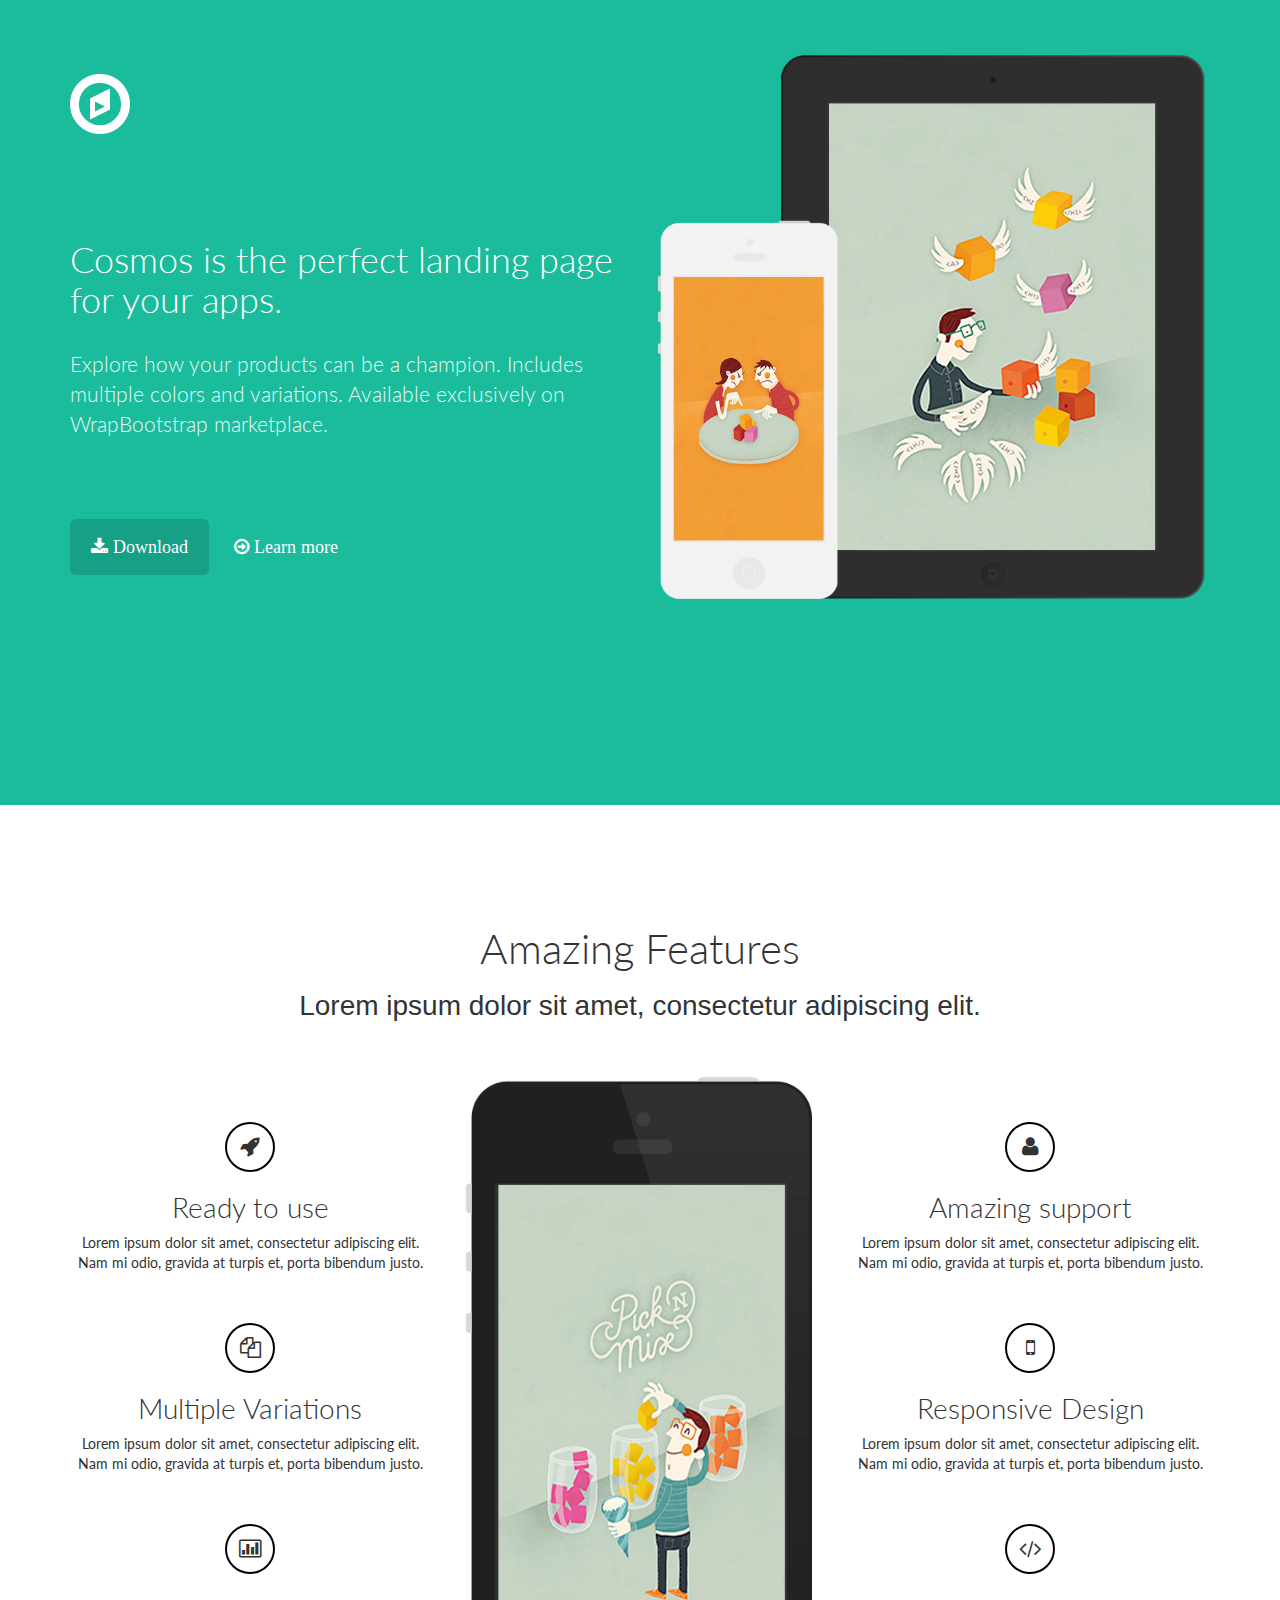
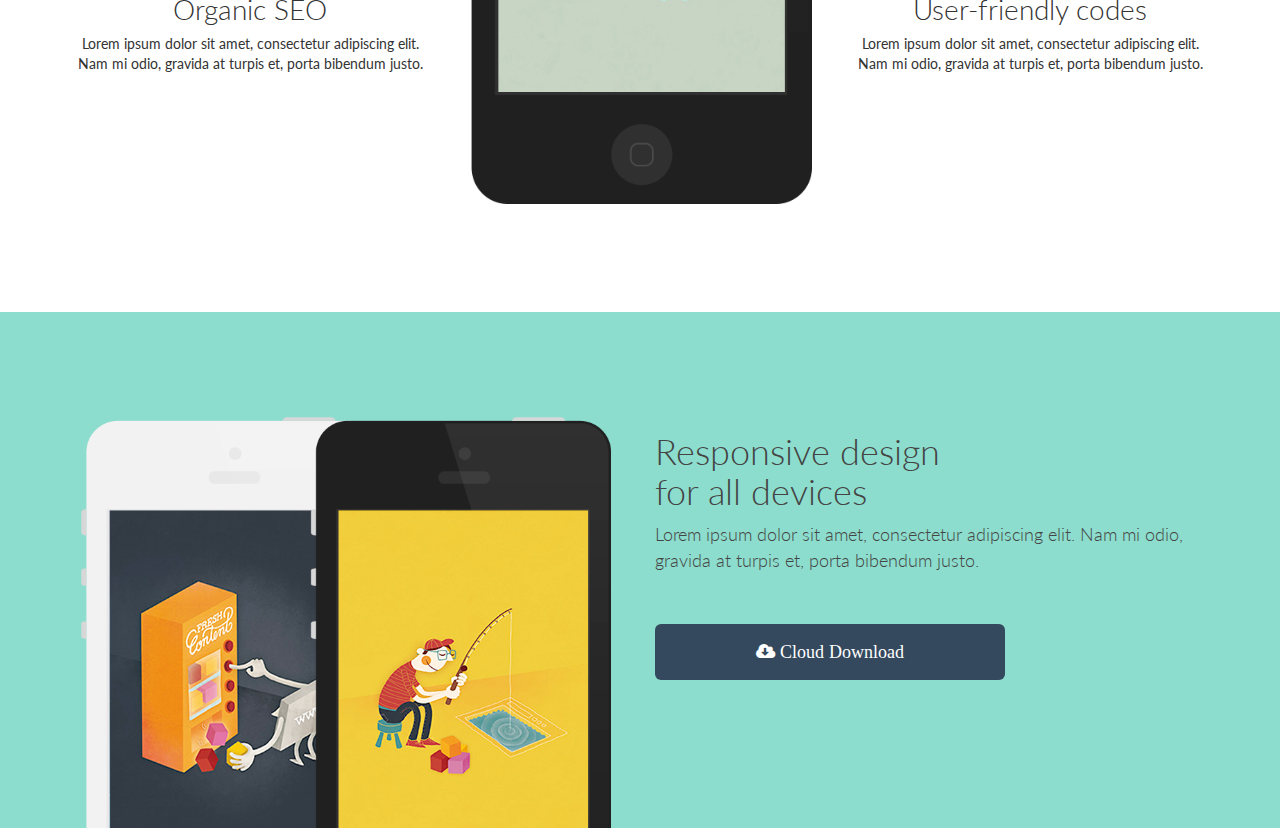
==== demo/dos/index.html @ ce0c06c3 "added project dos" ====
<!DOCTYPE html>
<html>
<head>
<meta charset="UTF-8">
<title>cosmosrip</title>
<link rel="stylesheet" type="text/css" href="css/bootstrap.css">
<link rel="stylesheet" type="text/css" href="css/style.css">
<link rel="stylesheet" type="text/css" href="css/font-awesome.css">

</head>
<body>

    <!--HERO_SECTION-->

	<section id="hero">
		<div class="container">
			<div class="row">
				<div class="col-md-6 col-sm-6">
					<div class="logo">
						<i class="fa fa-compass fa-5x"></i>
					</div>
					<h1>Cosmos is the perfect landing page for your apps.</h1>
					<p>Explore how your products can be a champion. Includes multiple colors and variations. Available exclusively on WrapBootstrap marketplace.</p>
				    <div class="buttons">
                        <button class="btn btn-1 btn-lg">
                            <i class="fa fa-download icon"> Download</i>
                        </button>
                        <button class="btn btn-link btn-lg">
                            <i class="fa fa-arrow-circle-o-right"> Learn more</i>
                        </button>
				    </div>
                </div>
				<div class="col-md-6 col-sm-6">
					<div class="slide">
						<img class="img-responsive" src="img/slides/1.png">
					</div>
				</div>
			</div>
		</div>
	</section>

    <!--FEATURES_SECTION-->

	<section id="features">
		<div class="container">
			<div class="features-header">
				<h1>Amazing Features</h1>
				<h2>Lorem ipsum dolor sit amet, consectetur adipiscing elit.</h2>
			</div>

            <div class="row">

                <div class="col-md-4">
                    <div class="features-item">
                        <div class="icon-container"><i class="fa fa-rocket"></i></div>
                        <h1>Ready to use</h1>
						<p>Lorem ipsum dolor sit amet, consectetur adipiscing elit. Nam mi odio, gravida at turpis et, porta bibendum justo.</p>
					</div>
					<div class="features-item">
                        <div class="icon-container"><i class="fa fa-files-o"></i></div>
						<h1>Multiple Variations</h1>
						<p>Lorem ipsum dolor sit amet, consectetur adipiscing elit. Nam mi odio, gravida at turpis et, porta bibendum justo.</p>
					</div>
					<div class="features-item">
                        <div class="icon-container"><i class="fa fa-bar-chart-o"></i></div>
						<h1>Organic SEO</h1>
						<p>Lorem ipsum dolor sit amet, consectetur adipiscing elit. Nam mi odio, gravida at turpis et, porta bibendum justo.</p>
					</div>
				</div>

				<div class="col-md-4">
					<img class="img-responsive" src="img/iphone-1.png">
				</div>
				
				<div class="col-md-4">
					<div class="features-item">
                        <div class="icon-container"><i class="fa fa-user"></i></div>
						<h1>Amazing support</h1>
						<p>Lorem ipsum dolor sit amet, consectetur adipiscing elit. Nam mi odio, gravida at turpis et, porta bibendum justo.</p>
					</div>
					<div class="features-item">
                        <div class="icon-container"><i class="fa fa-mobile"></i></div>
						<h1>Responsive Design</h1>
						<p>Lorem ipsum dolor sit amet, consectetur adipiscing elit. Nam mi odio, gravida at turpis et, porta bibendum justo.</p>
					</div>
					<div class="features-item">
                        <div class="icon-container"><i class="fa fa-code"></i></div>
						<h1>User-friendly codes</h1>
						<p>Lorem ipsum dolor sit amet, consectetur adipiscing elit. Nam mi odio, gravida at turpis et, porta bibendum justo.</p>
					</div>
				</div>
			</div>
		</div>
	</section>

    <!--RESPOSIVE_SECTION-->

    <section id="responsive">
        <div class="container">
            <div class="row">
                <div class="col-md-6">
                    <img class="img-responsive" src="img/iphone-2.png">
                </div>
                <div class="col-md-6">
                    <div class="text">
                        <h1>Responsive design <br>for all devices</h1>
                        <p>Lorem ipsum dolor sit amet, consectetur adipiscing elit. Nam mi odio, gravida at turpis et, porta bibendum justo.</p>
                        <button class="btn btn-2 btn-lg">
                        <i class="fa fa-cloud-download icon"> Cloud Download</i>
                        </button>
                    </div>
                </div>
            </div>
        </div>
    </section>
</body>
</html>
---- demo/dos/css/style.css ----
@import url(http://fonts.googleapis.com/css?family=Lato:100,300,400,700);

body, h1 {
	font-family: "Lato", sans-serif;
	
}

#hero {
	padding: 50px 0 200px;
	background-color: #1abc9c;
	color: white;
}

.logo {
	padding-top: 20px;
	color: white;
}

#hero h1 {
	margin: 100px 0 20px;
    color: white;
    font-weight: 300;
}

#features {
    padding: 100px 0;
}

.features-item h1 {
    font-size: 2em;
    font-weight: 300;
}

#hero p {
	font-size: 1.5em;
	font-weight: 300;
	margin-top: 30px;
	color: #E8F8F5;
    margin-bottom: 50px;
}

.icon-container {
    margin: 0 auto;
    height: 50px;
    width: 50px;
    border: 2px solid black;
    border-radius: 50%;
    text-align: center;
    font-size: 1.5em;
    padding-top: 7px;
}

.features-item {
    text-align: center;
    margin: 50px 0;
}

.features-header {
    text-align: center;
    margin-bottom: 50px;
}

.features-header h1 {
    font-size: 3em;
    font-weight: 300;
}

.features-header h2 {
    font-size: 2em;
    font-weight: 100;
}

.buttons {
    padding-top: 30px;
    font-weight: 300;
}

.btn {
    color: white;
    padding: 15px 20px;
}

.btn-1 {
    background-color: #16a085;
    font-weight: 700;
    transition: all 0.2s;
}

.btn-1:hover, .btn-1:focus {
    background-color: #139077;
    color: white;
}

.btn-link:hover, btn-link:focus {
    color: #555;
}

#responsive {
    background-color: #8cddcd;
    color: #444;
    padding: 100px 0 0 0;
}

.text h1 {
    font-weight: 300;
}

.text p {
    margin-bottom: 50px;
    font-weight: 300;
    font-size: 1.3125em;
}

.btn-2 {
    background-color: #34495e;
    color: #ffffff;
    padding: 15px 100px;
    font-weight: 700;
    transition: background-color 0.2s;
}

.btn-2:hover, .btn-2:focus {
    background-color: #2c3e50;
    color: #ffffff;
}
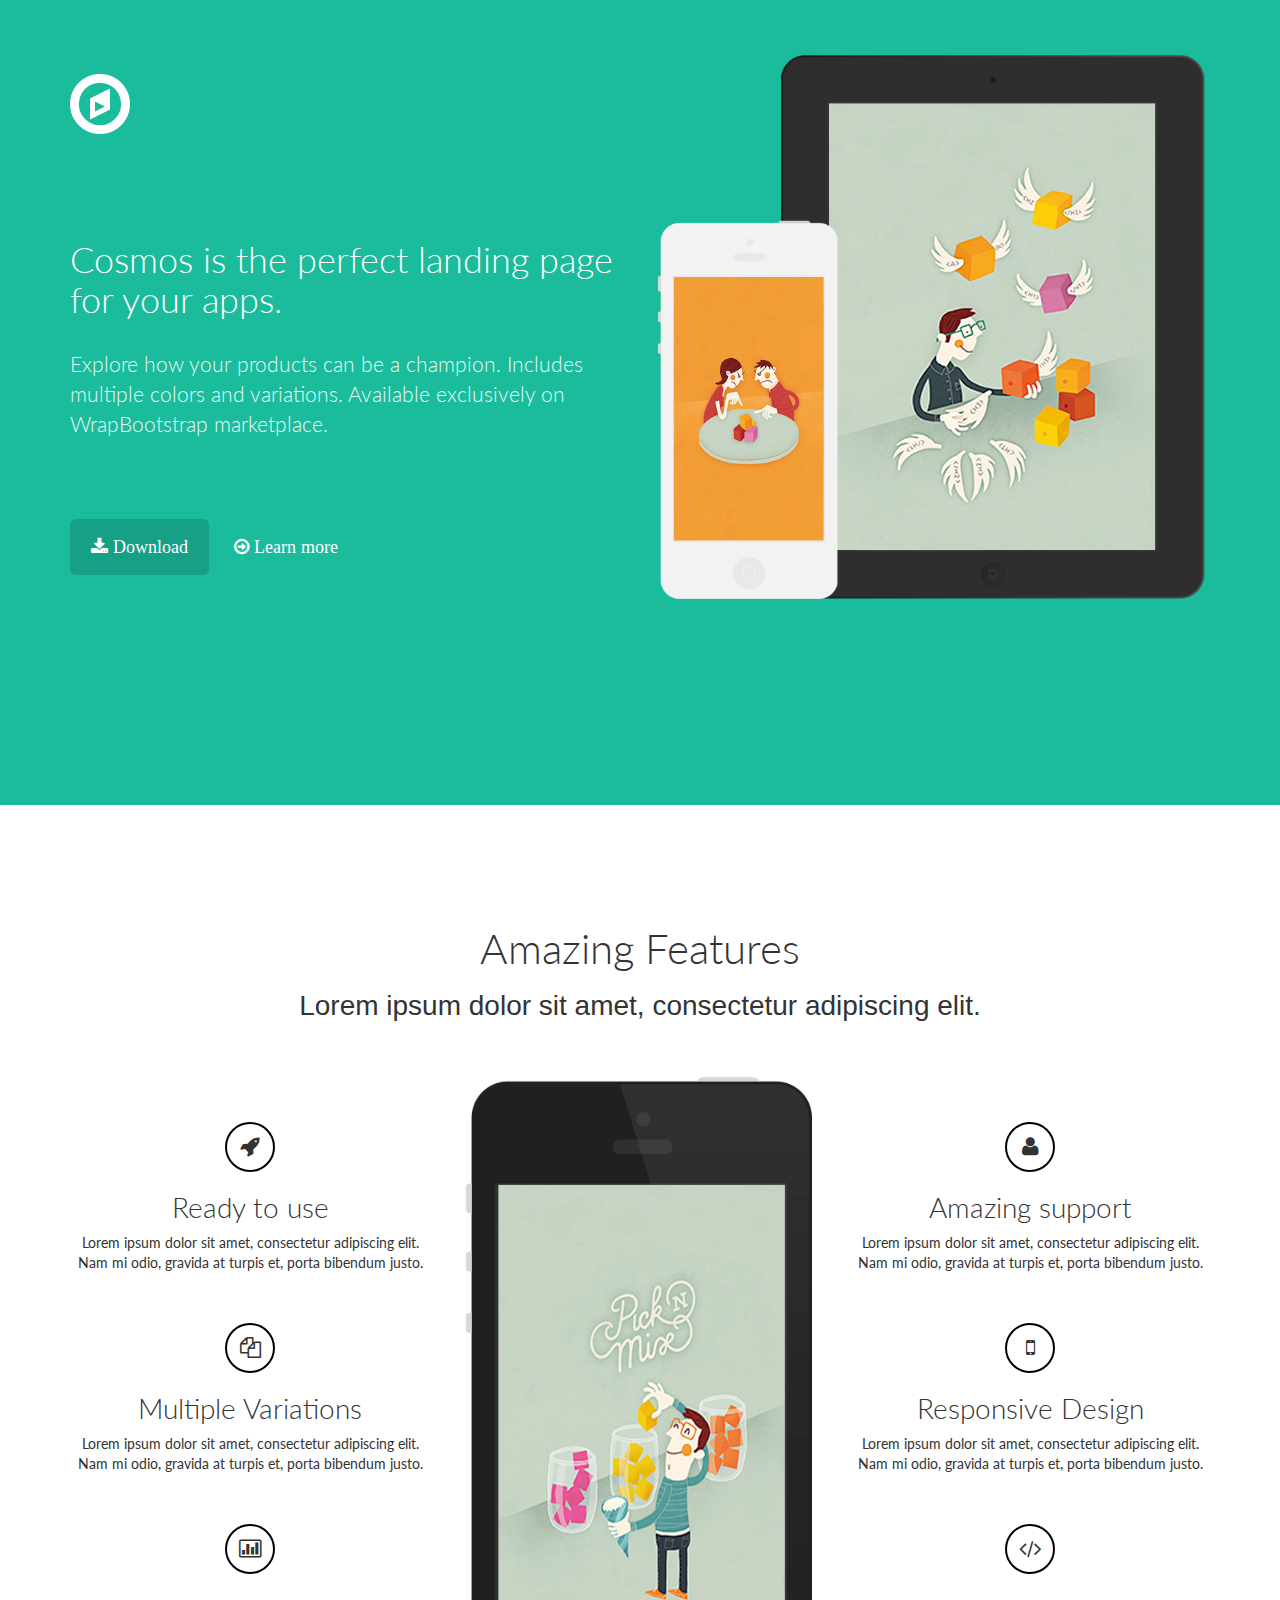
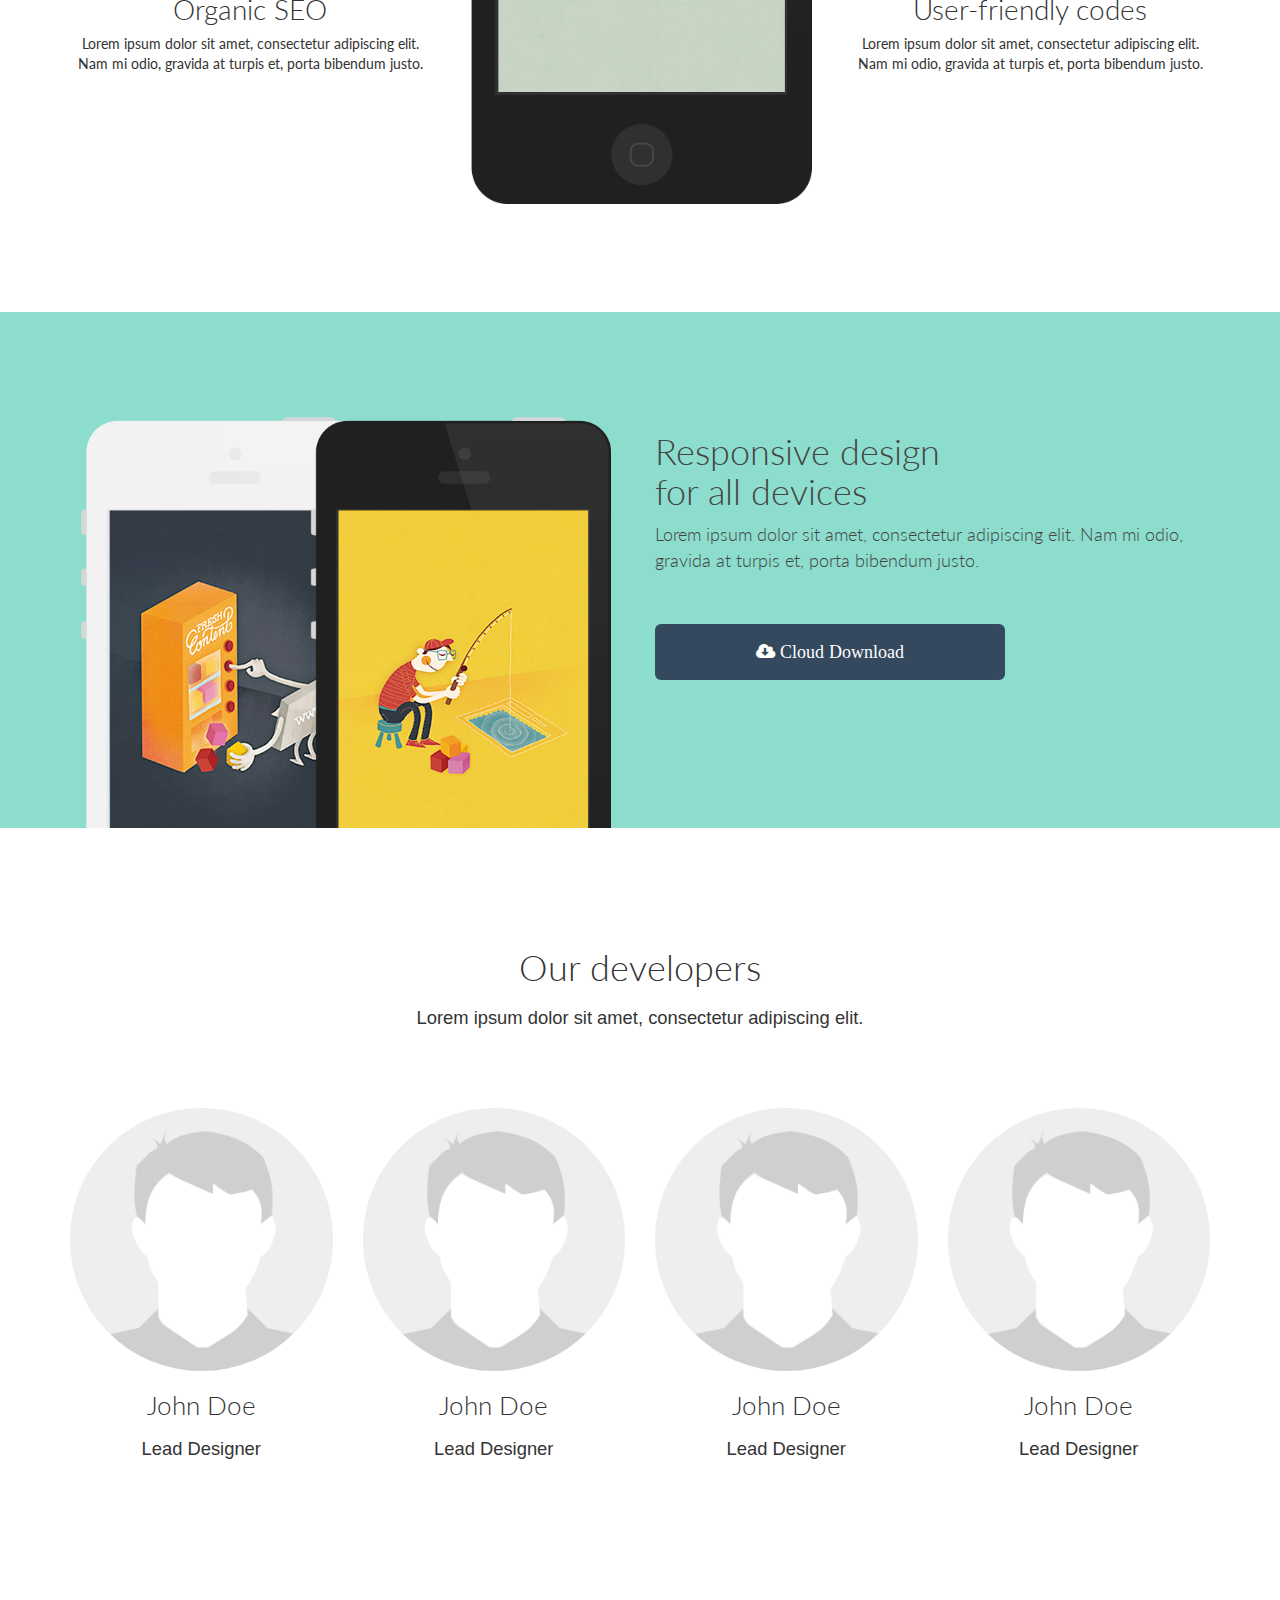
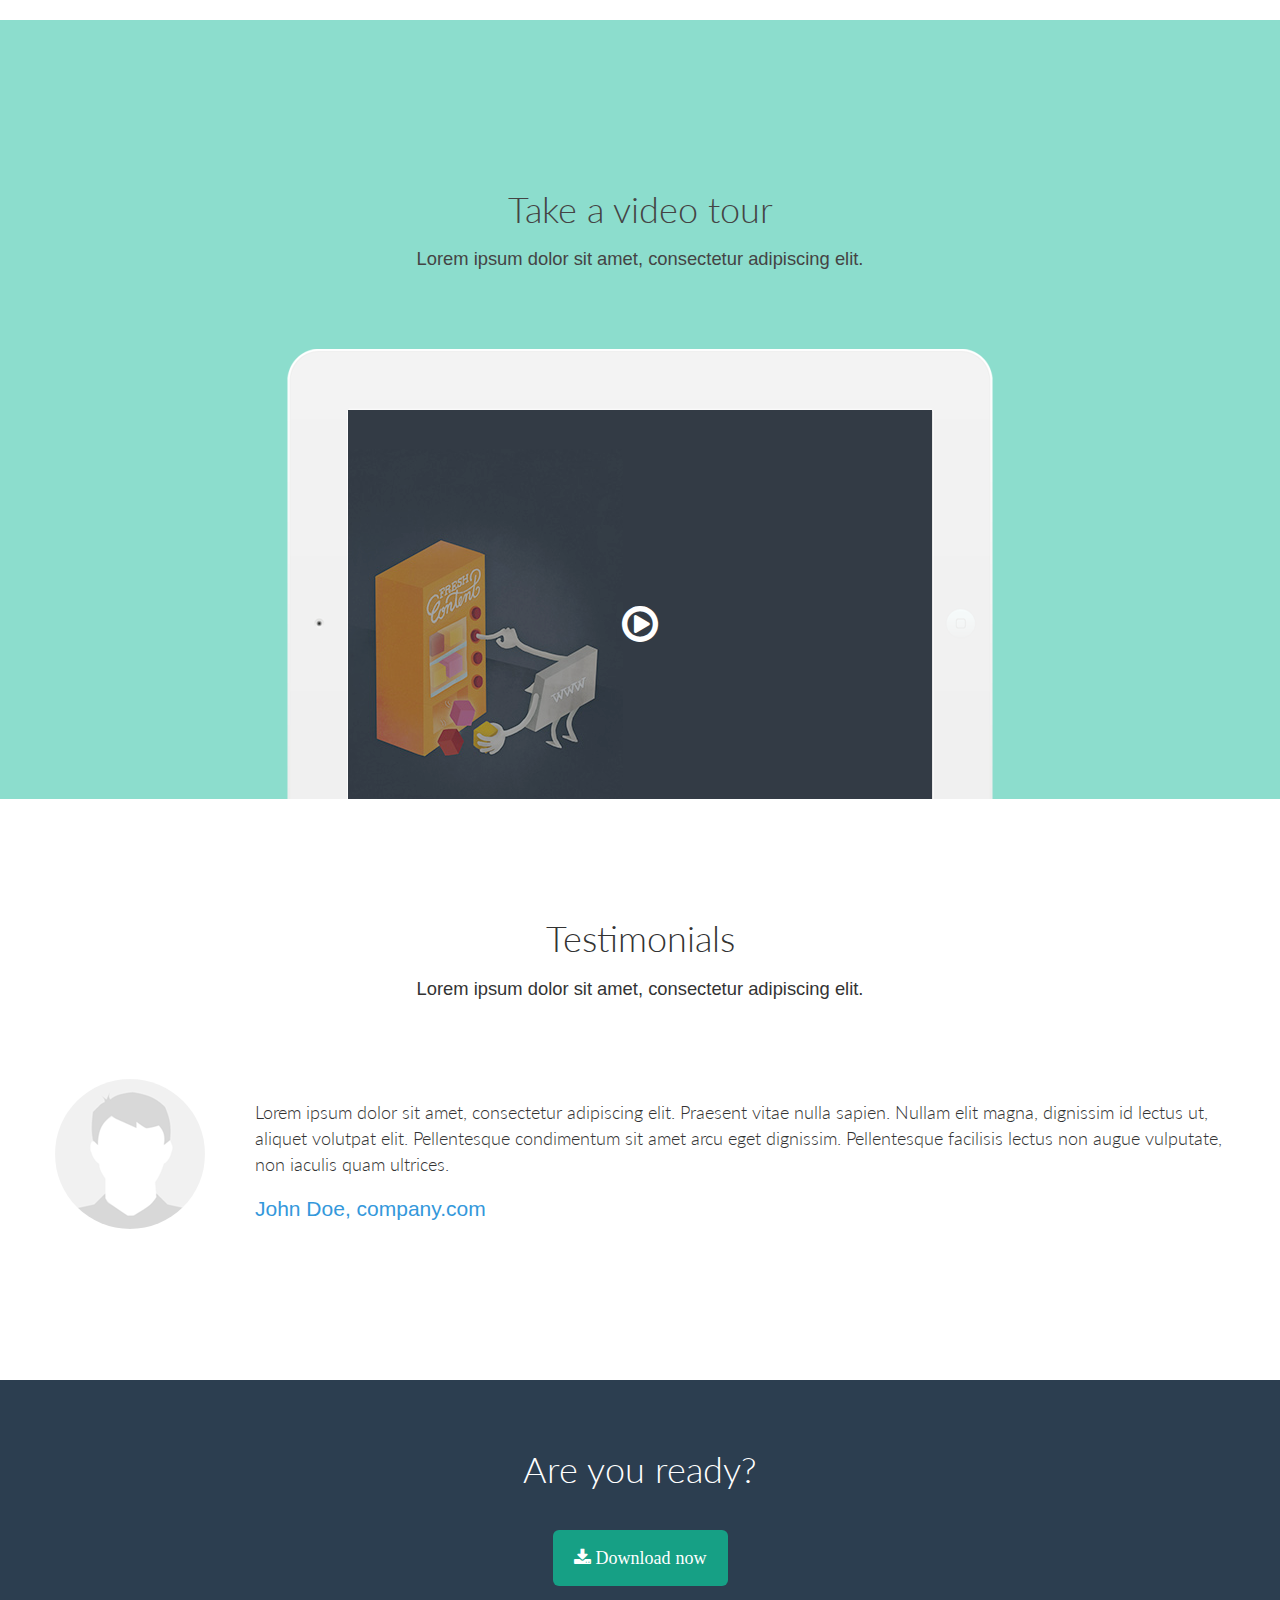
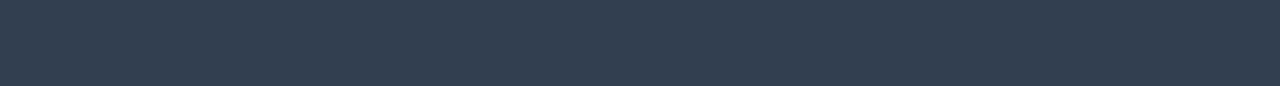
==== commit 6a746ed0: "added more sections" ====
--- a/demo/dos/index.html
+++ b/demo/dos/index.html
@@ -113,5 +113,101 @@
             </div>
         </div>
     </section>
+
+    <!--DEVELOPERS_SECTION-->
+
+    <section id="developers">
+        <div class="container">
+            <div class="row">
+                <div class="developer-head">
+                <h1>Our developers</h1>
+                <h2>Lorem ipsum dolor sit amet, consectetur adipiscing elit.</h2>
+                </div>
+                <div class="col-md-3">
+                    <div class="developer">
+                        <img class="img-responsive img-circle" src="img/user-lg.png">
+                        <h1>John Doe</h1>
+                        <h2>Lead Designer</h2>
+                    </div>
+                </div>
+                <div class="col-md-3">
+                    <div class="developer">
+                        <img class="img-responsive img-circle" src="img/user-lg.png">
+                        <h1>John Doe</h1>
+                        <h2>Lead Designer</h2>
+                    </div>
+                </div>
+                <div class="col-md-3">
+                    <div class="developer">
+                        <img class="img-responsive img-circle" src="img/user-lg.png">
+                        <h1>John Doe</h1>
+                        <h2>Lead Designer</h2>
+                    </div>
+                </div>
+                <div class="col-md-3">
+                    <div class="developer">
+                        <img class="img-responsive img-circle" src="img/user-lg.png">
+                        <h1>John Doe</h1>
+                        <h2>Lead Designer</h2>
+                    </div>
+                </div>
+            </div>
+        </div>
+    </section>
+
+    <!--VIDEO_SECTION-->
+
+    <section id="video">
+        <div class="container">
+            <div class="row">
+                <div class="video-head">
+                    <h1>Take a video tour</h1>
+                    <h2>Lorem ipsum dolor sit amet, consectetur adipiscing elit.</h2>
+                </div>
+                <div class="ipad-1">
+                    <a class="popup-vimeo" href="http://player.vimeo.com/video/78554894?title=0&amp;byline=0&amp;portrait=0&amp;color=ffffff" width="500" height="281" frameborder="0" webkitallowfullscreen="" mozallowfullscreen="" allowfullscreen"=""><i class="fa fa-play-circle-o fa-3x"></i></a>
+                </div>
+            </div>
+        </div>
+    </section>
+
+    <!--TESTIMONIALS_SECTION-->
+
+    <section id="testimonials">
+        <div class="container">
+            <div class="row">
+                <div class="testimonial-head">
+                    <h1>Testimonials</h1>
+                    <h2>Lorem ipsum dolor sit amet, consectetur adipiscing elit.</h2>
+                </div>
+                <div class="testimonial">
+                    <div class="row">
+                        <div class="col-md-2">
+                            <img class="img-responsive img-circle" src="img/user-md.png">
+                        </div>
+                        <div class="col-md-10">
+                            <p>Lorem ipsum dolor sit amet, consectetur adipiscing elit. Praesent vitae nulla sapien. Nullam elit magna, dignissim id lectus ut, aliquet volutpat elit. Pellentesque condimentum sit amet arcu eget dignissim. Pellentesque facilisis lectus non augue vulputate, non iaculis quam ultrices.</p>
+                            <h3>John Doe, company.com</h3>
+                        </div>
+                    </div>
+                </div>
+            </div>
+        </div>
+    </section>
+
+    <!--PURCHASE_SECTION-->
+
+    <section id="purchase">
+        <div class="container">
+            <div class="row">
+                <div class="purchase-head">
+                    <h1>Are you ready?</h1>
+                    <button class="btn btn-1 btn-lg">
+                        <i class="fa fa-download icon"> Download now</i>
+                    </button>
+                </div>
+            </div>
+        </div>
+    </section>
 </body>
 </html>--- a/demo/dos/css/style.css
+++ b/demo/dos/css/style.css
@@ -122,4 +122,128 @@
 .btn-2:hover, .btn-2:focus {
     background-color: #2c3e50;
     color: #ffffff;
-}+}
+
+#developers {
+    padding: 100px 0 150px 0;
+}
+
+.developer-head {
+    text-align: center;
+    margin-bottom: 80px;
+    font-weight: 300;
+}
+
+.developer-head h1 {
+    font-weight: 300;
+}
+
+.developer-head h2 {
+    font-size: 1.3125em;
+    font-weight: 300;
+}
+
+.developer {
+    text-align: center;
+}
+
+.developer h1 {
+    font-weight: 300;
+    font-size: 1.875em;
+}
+
+.developer h2 {
+    font-weight: 300;
+    font-size: 1.3125em;
+}
+
+#video {
+    background-color: #8cddcd;
+    color: #444;
+    padding: 150px 0 0 0;
+}
+
+.ipad-1 {
+    background-image: url(../img/ipad-1.png);
+    background-repeat: no-repeat;
+    background-position: top;
+    height: 450px;
+    text-align: center;
+    padding-top: 255px;
+}
+
+.ipad-1 a {
+    color: #fff;
+}
+
+.ipad-1 a:hover,ipad-1 a:focus {
+    color: #999;
+}
+
+.video-head {
+    text-align: center;
+    margin-bottom: 80px;
+    font-weight: 300;
+}
+
+.video-head h1 {
+    font-weight: 300;
+}
+
+.video-head h2 {
+    font-size: 1.3125em;
+    font-weight: 300;
+}
+
+#testimonials {
+    padding: 100px 0 150px 0;
+}
+
+.testimonial-head {
+    text-align: center;
+    margin-bottom: 80px;
+    font-weight: 300;
+}
+
+.testimonial-head h1 {
+    font-weight: 300;
+}
+
+.testimonial-head h2 {
+    font-size: 1.3125em;
+    font-weight: 300;
+}
+
+.testimonial img {
+    float: left;
+}
+
+.testimonial p {
+    padding-top: 20px;
+    font-size: 1.3em;
+    font-weight: 300;
+}
+
+.testimonial h3 {
+    font-size: 1.5em;
+    font-weight: 300;
+    color: #3498db;
+}
+
+#purchase {
+    background-color: #2c3e50;
+    color: #fff;
+    padding: 50px 0 100px 0;
+    text-align: center;
+}
+
+.purchase-head {
+    font-weight: 300;
+
+}
+
+.purchase-head h1 {
+    font-weight: 300;
+    padding-bottom: 30px;
+}
+
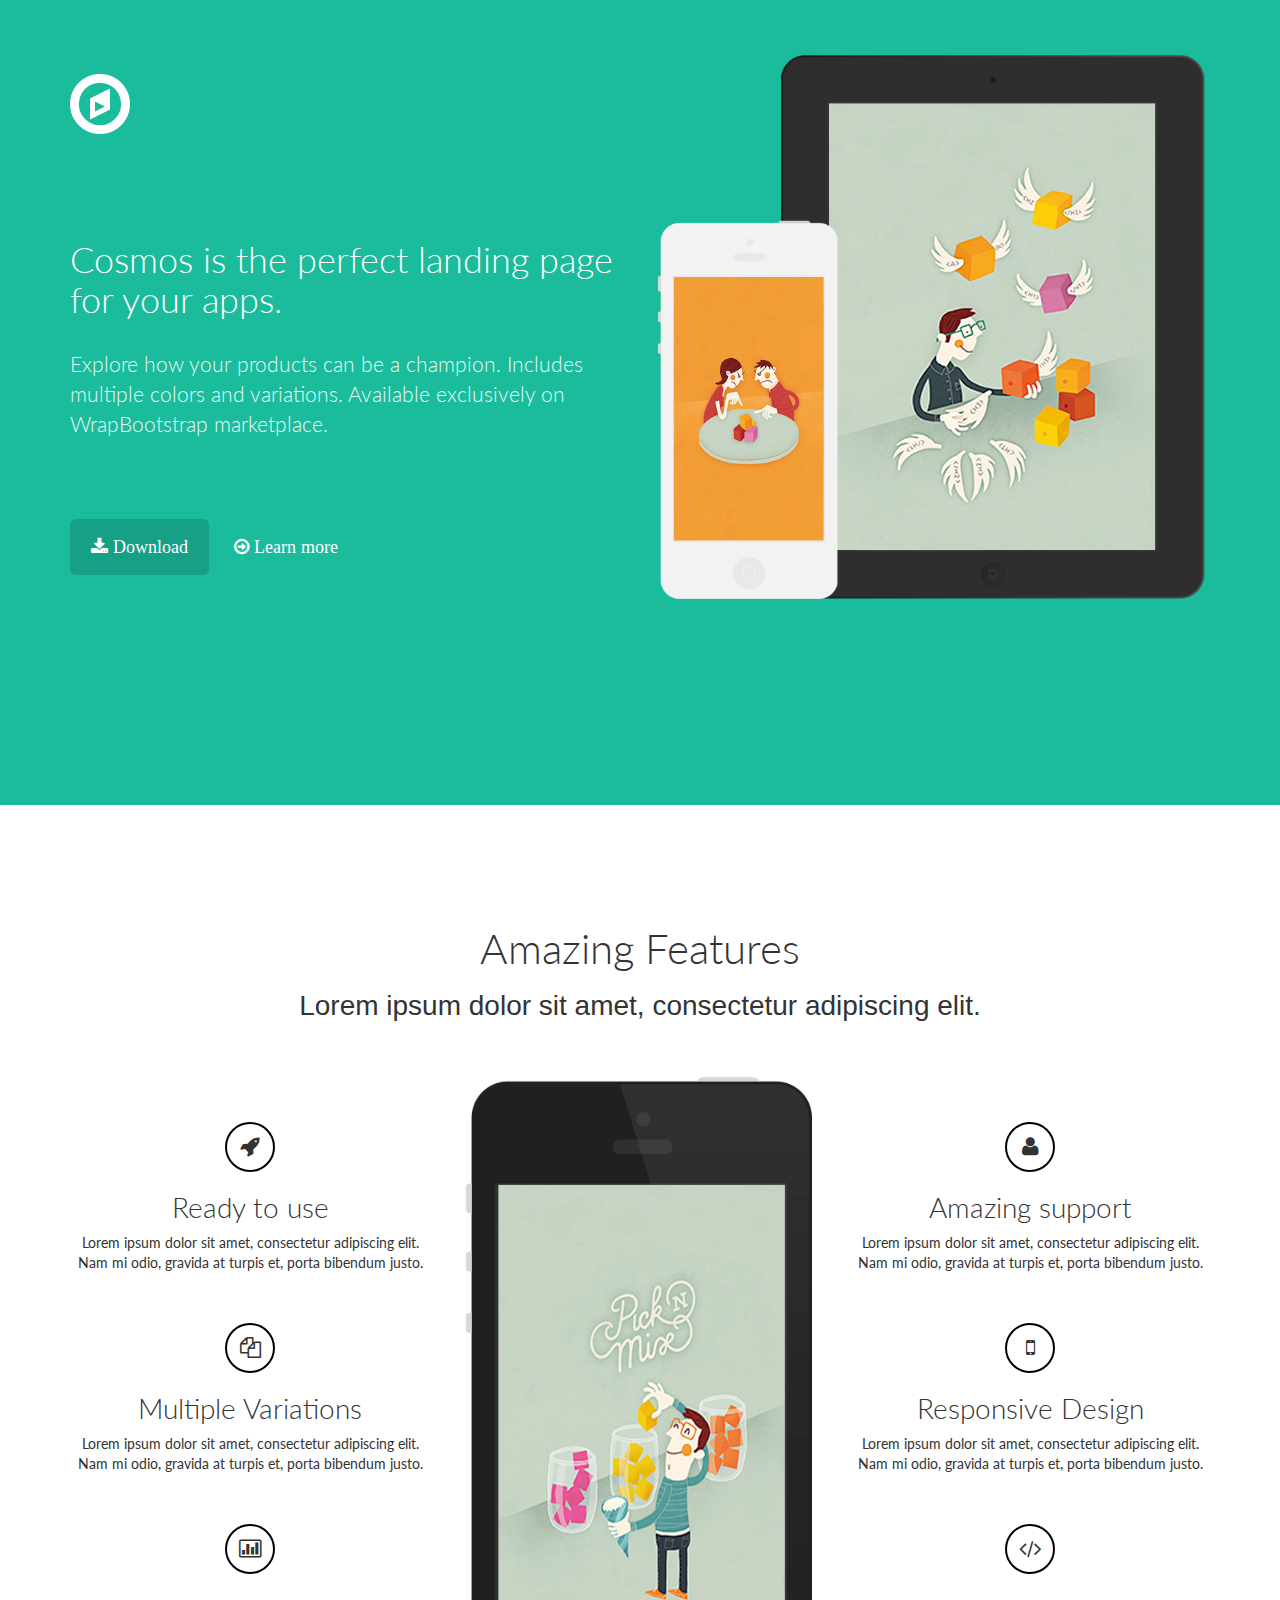
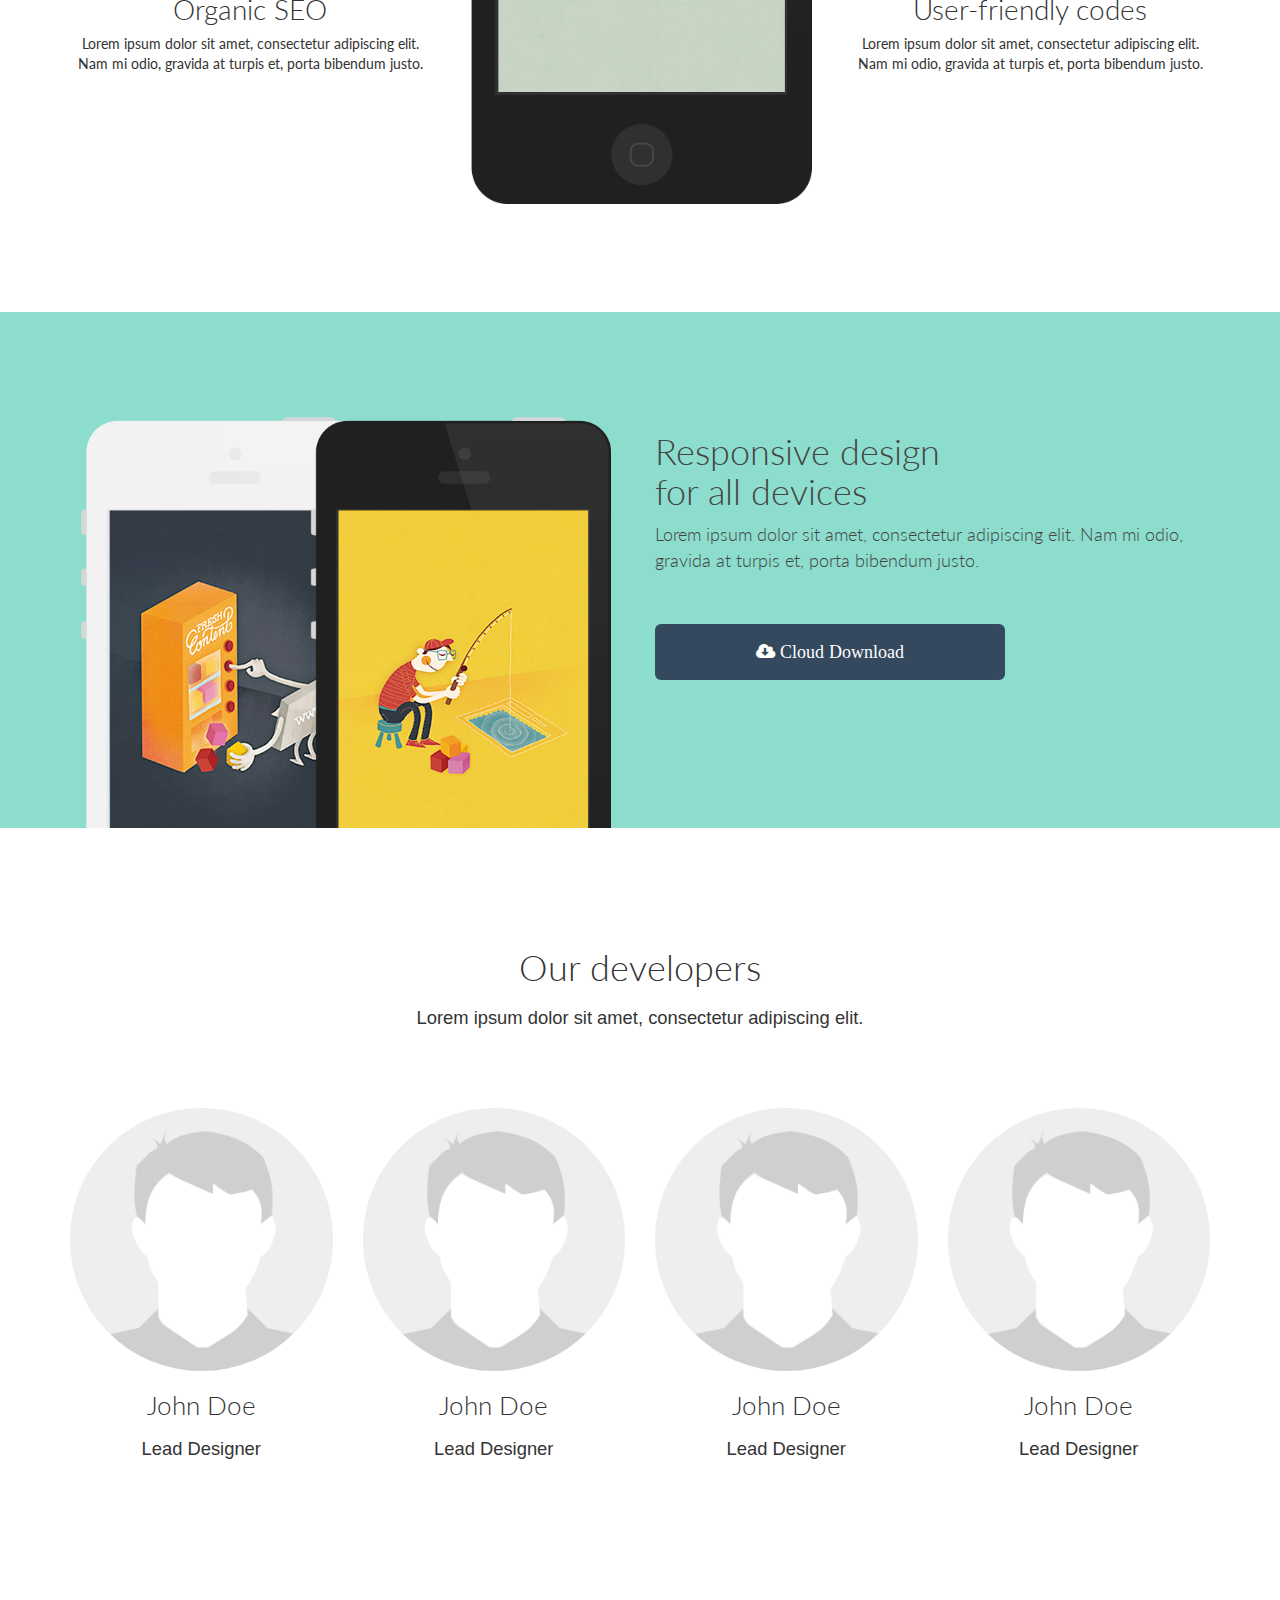
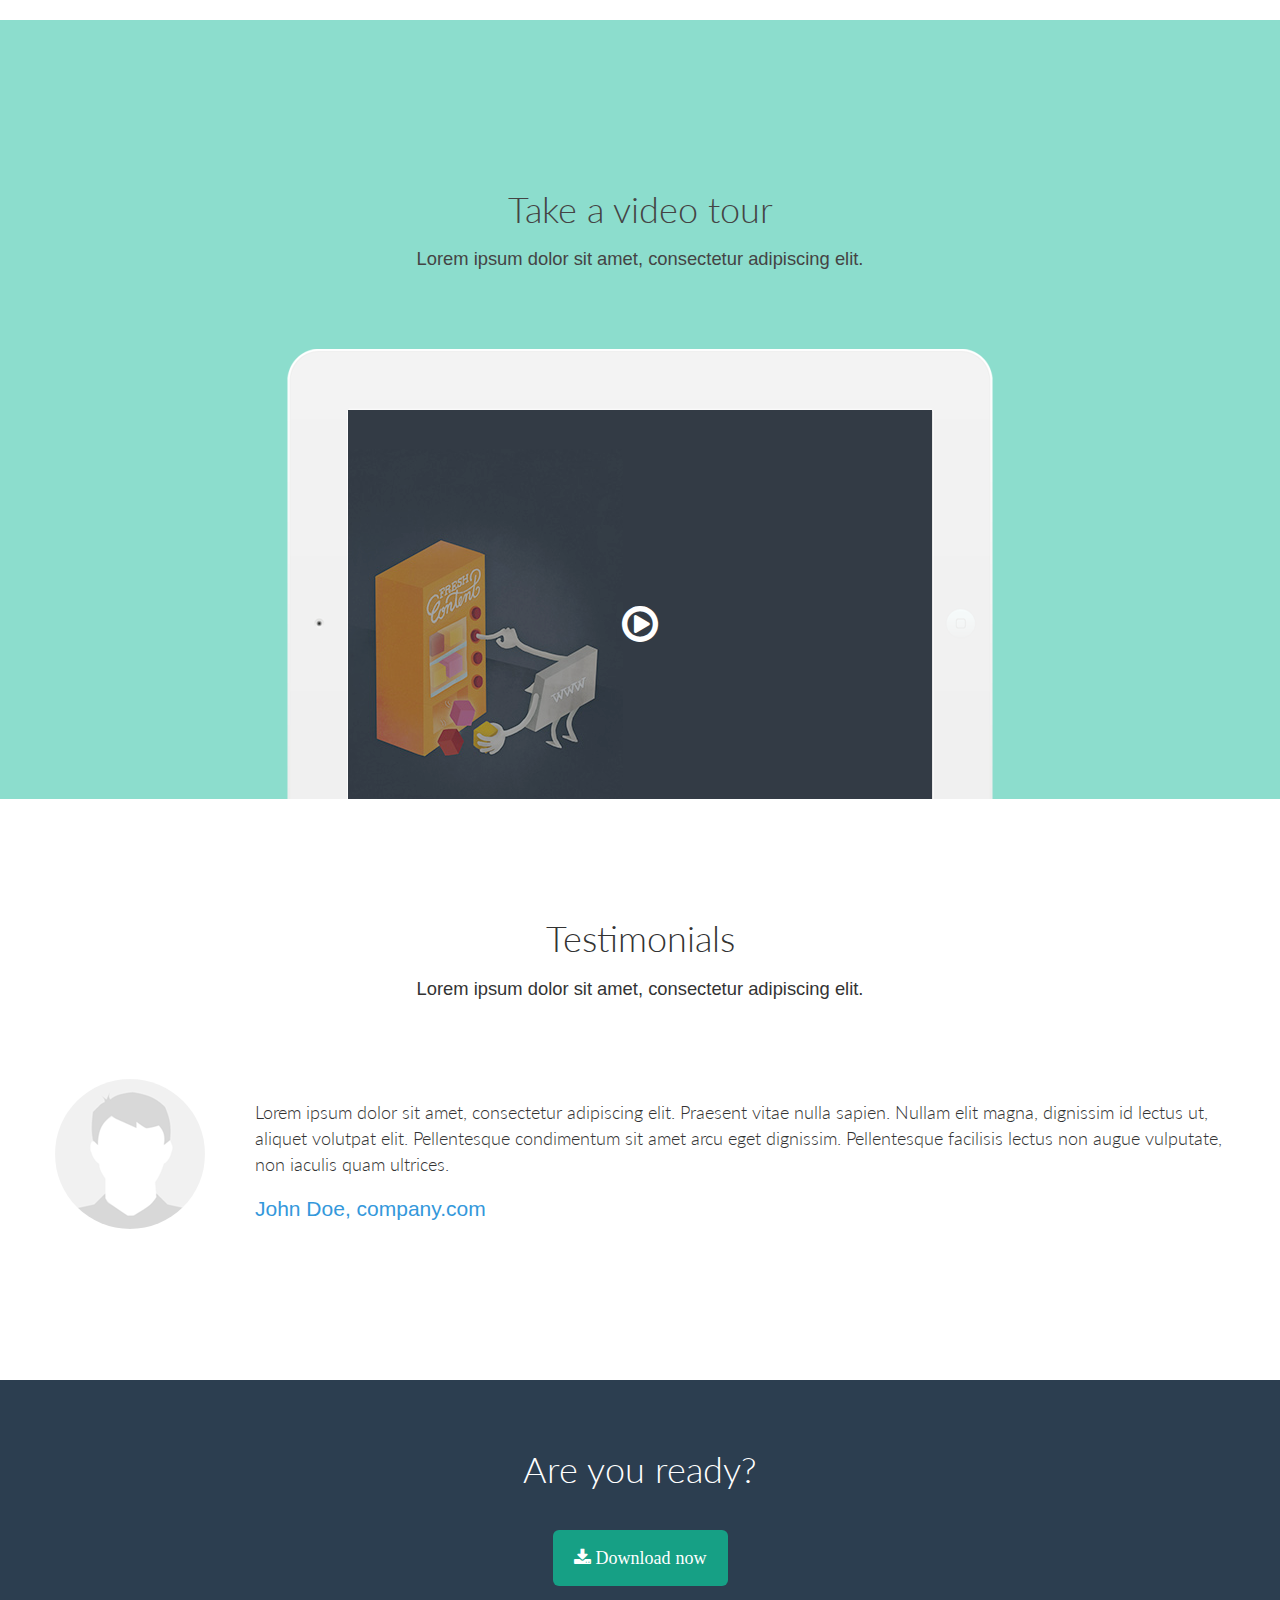
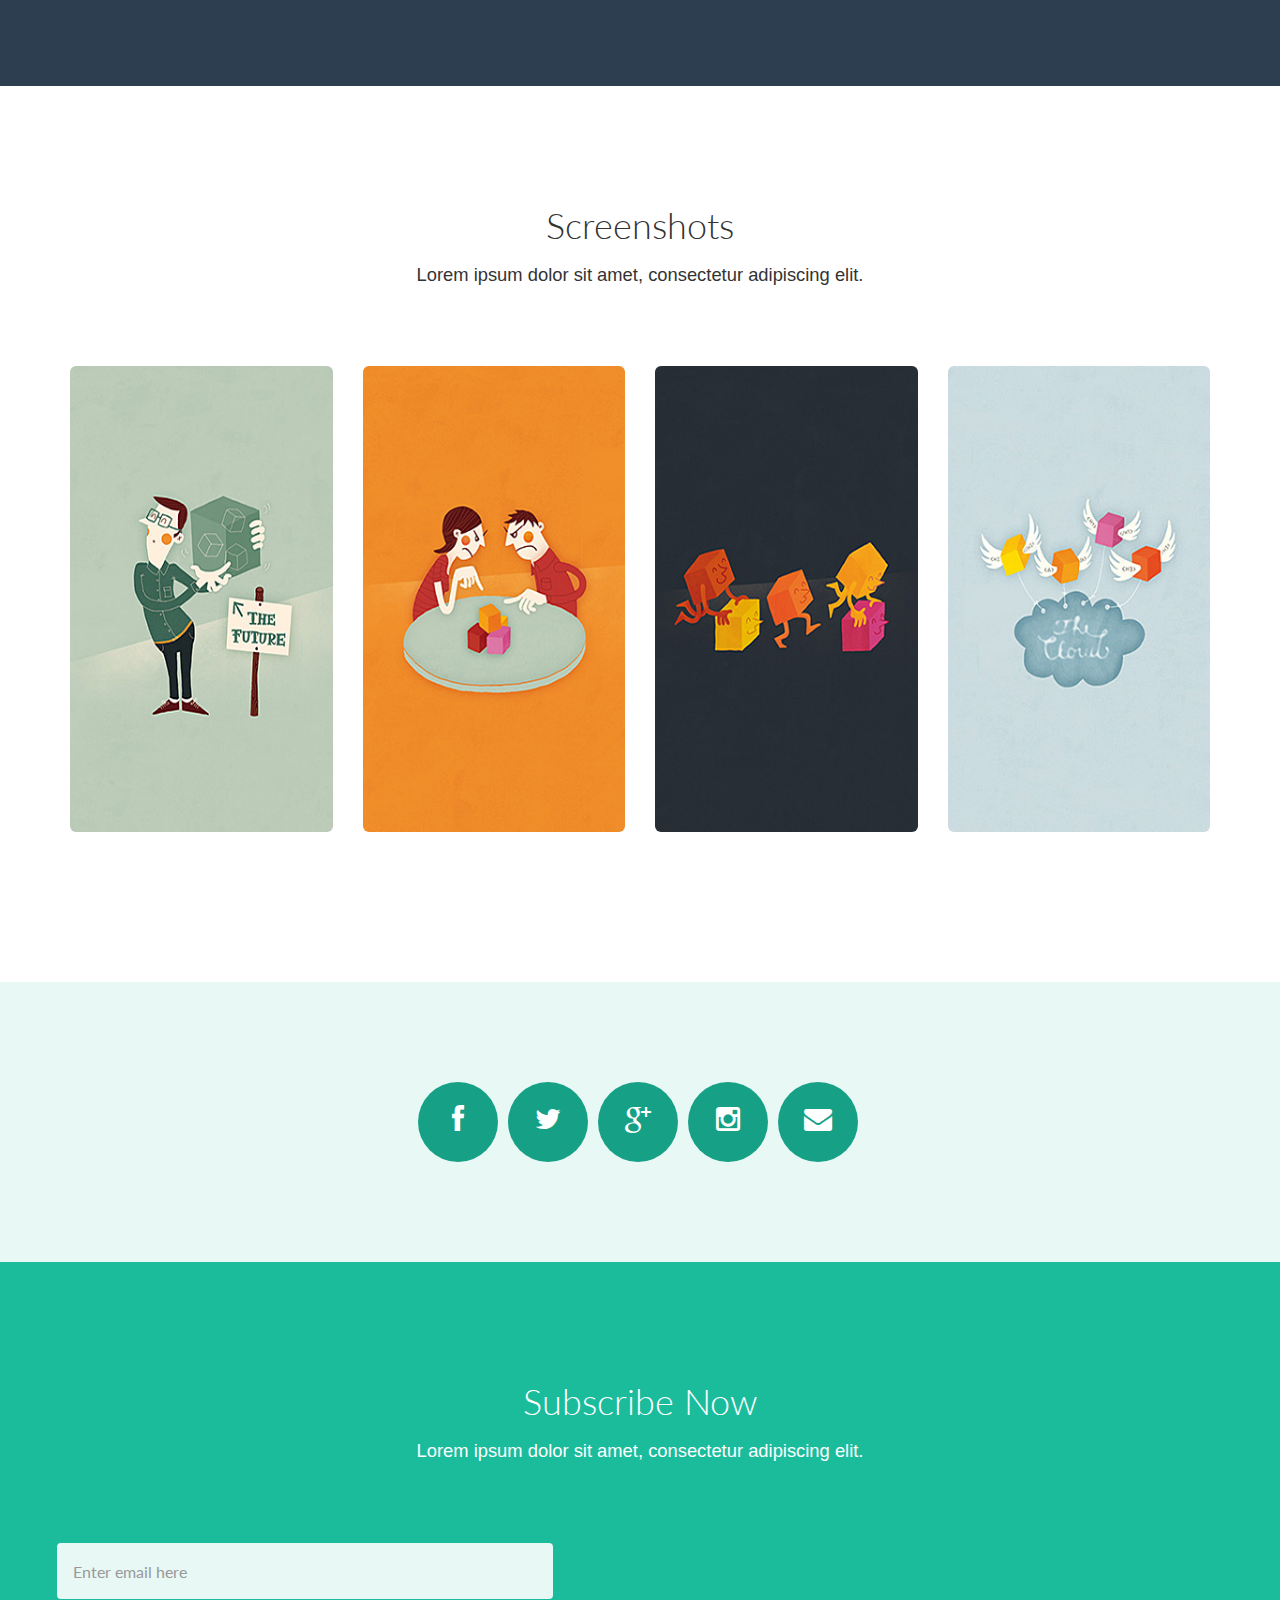
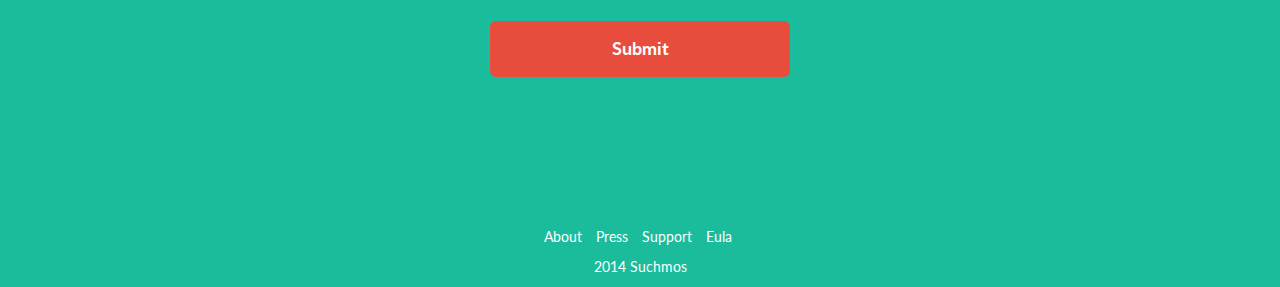
==== commit f9005aec: "added all sections" ====
--- a/demo/dos/index.html
+++ b/demo/dos/index.html
@@ -209,5 +209,102 @@
             </div>
         </div>
     </section>
+
+    <!--GALLERY_SECTION-->
+
+    <section id="gallery">
+        <div class="container">
+            <div class="row">
+                <div class="gallery-head">
+                    <h1>Screenshots</h1>
+                    <h2>Lorem ipsum dolor sit amet, consectetur adipiscing elit.</h2>
+                </div>
+                <div class="col-md-3">
+                    <img class="img-responsive" src="img/screenshots/1.png">
+                </div>
+                <div class="col-md-3">
+                    <img class="img-responsive"  src="img/screenshots/2.png">
+                </div>
+                <div class="col-md-3">
+                    <img class="img-responsive"  src="img/screenshots/3.png">
+                </div>
+                <div class="col-md-3">
+                    <img class="img-responsive"  src="img/screenshots/4.png">
+                </div>
+            </div>
+        </div>
+
+    </section>
+
+    <!--SOCIAL_SECTION-->
+
+    <section id="social">
+        <div class="container">
+            <div class="row">
+                <div class="col-md-12 text-center">
+                    <ul class="social-icons list-unstyled list-inline">
+                        <li>
+                            <a href="#" data-toggle="tooltip" data-placement="top" title="" data-original-title="Facebook" class="green-tooltip">
+                                <div class="social-icon text-center"><i class="fa fa-facebook"></i></div>
+                            </a>
+                        </li><li>
+                            <a href="#" data-toggle="tooltip" data-placement="top" title="" data-original-title="Twitter" class="green-tooltip">
+                                <div class="social-icon text-center"><i class="fa fa-twitter"></i></div>
+                            </a>
+                        </li><li>
+                            <a href="#" data-toggle="tooltip" data-placement="top" title="" data-original-title="Google Plus" class="green-tooltip">
+                                <div class="social-icon text-center"><i class="fa fa-google-plus"></i></div>
+                            </a>
+                        </li><li>
+                            <a href="#" data-toggle="tooltip" data-placement="top" title="" data-original-title="Instagram" class="green-tooltip">
+                                <div class="social-icon text-center"><i class="fa fa-instagram"></i></div>
+                            </a>
+                        </li><li>
+                            <a href="#" data-toggle="tooltip" data-placement="top" title="" data-original-title="Email" class="green-tooltip">
+                                <div class="social-icon text-center"><i class="fa fa-envelope"></i></div>
+                            </a>
+                        </li>
+                    </ul>
+                </div>
+            </div>
+        </div>
+    </section>
+
+    <!--SUBSCRIBE_SECTION-->
+
+    <section id="subscribe">
+        <div class="container">
+            <div class="row">
+                <div class="subscribe-head">
+                    <h1>Subscribe Now</h1>
+                    <h2>Lorem ipsum dolor sit amet, consectetur adipiscing elit.</h2>
+                </div>
+                <div class="subscribe-form">
+                    <form action="#">
+                        <input type="text" name="email" id="address" data-validate="validate(required, email)" class="form-control input-lg" placeholder="Enter email here">
+                    </form>
+                    <button class="btn btn-3 btn-lg">Submit</button>
+                </div>
+            </div>
+        </div>
+    </section>
+
+    <!--FOOTER-->
+
+    <footer>
+        <div class="control-label">
+            <div class="row">
+                <ul class="footer links list-inline list-unstyled">
+                    <li>About</li>
+                    <li>Press</li>
+                    <li>Support</li>
+                    <li>Eula</li>
+                </ul>
+                <div class="footer-note">
+                    <p>2014 Suchmos</p>
+                </div>
+            </div>
+        </div>
+    </footer>
 </body>
 </html>--- a/demo/dos/css/style.css
+++ b/demo/dos/css/style.css
@@ -247,3 +247,107 @@
     padding-bottom: 30px;
 }
 
+#gallery {
+    padding: 100px 0 150px 0;
+}
+
+.gallery-head {
+    text-align: center;
+    margin-bottom: 80px;
+    font-weight: 300;
+}
+
+.gallery-head h1 {
+    font-weight: 300;
+}
+
+.gallery-head h2 {
+    font-size: 1.3125em;
+    font-weight: 300;
+}
+
+#gallery img {
+    border-radius: 6px;
+}
+
+#social {
+    background-color: #e8f8f5;
+    padding: 100px 0;
+}
+
+.social-icons {
+    margin: 0;
+}
+
+.social-icon {
+    border-radius: 50%;
+    background-color: #16a085;
+    color: #ffffff;
+    font-size: 2em;
+    height: 80px;
+    width: 80px;
+    padding: 16px;
+    transition: all 0.2s;
+}
+
+.social-icon:hover, .social-icon:focus {
+    background-color: #139077;
+}
+
+#subscribe {
+    background-color: #1abc9c;
+    color: #ffffff;
+    padding: 100px 0 150px 0;
+}
+
+.subscribe-head {
+    text-align: center;
+    margin-bottom: 80px;
+    font-weight: 300;
+}
+
+.subscribe-head h1 {
+    font-weight: 300;
+}
+
+.subscribe-head h2 {
+    font-size: 1.3125em;
+    font-weight: 300;
+}
+
+.subscribe-form {
+    text-align: center;
+}
+
+.form-control {
+    width: 500px;
+    background-color: #e8f8f5;
+    border: 2px solid #1abc9c;
+    box-shadow: none;
+    color: #444;
+}
+
+.input-lg {
+    border-radius: 6px;
+    font-size: 1.125em;
+    height: 60px;
+    line-height: 1.33;
+    padding: 10px 16px;
+}
+
+.btn-3 {
+    background-color: #e74c3c;
+    color: #ffffff;
+    font-weight: 700;
+    width: 300px;
+    margin-top: 20px;
+}
+
+footer {
+    background-color: #1abc9c;
+    color: #ffffff;
+    margin: 0;
+    padding: 0;
+    text-align: center;
+}
+
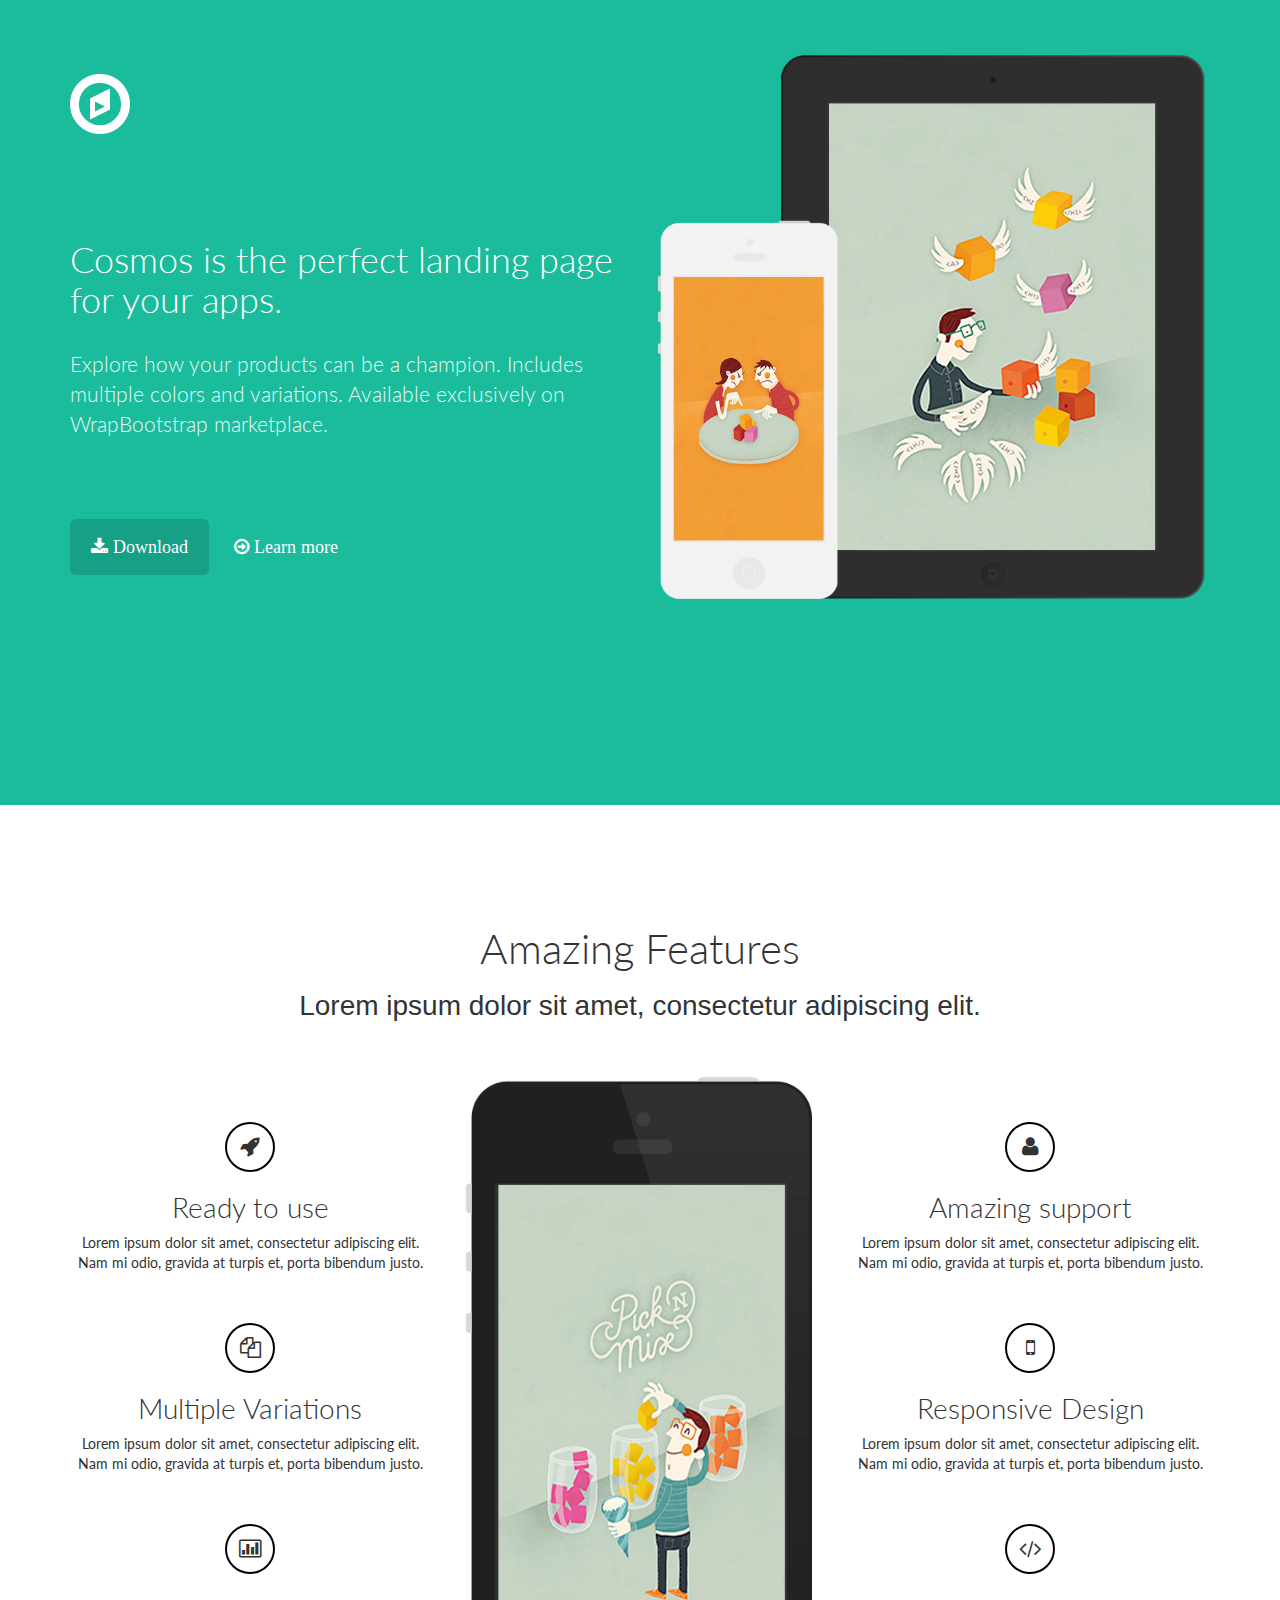
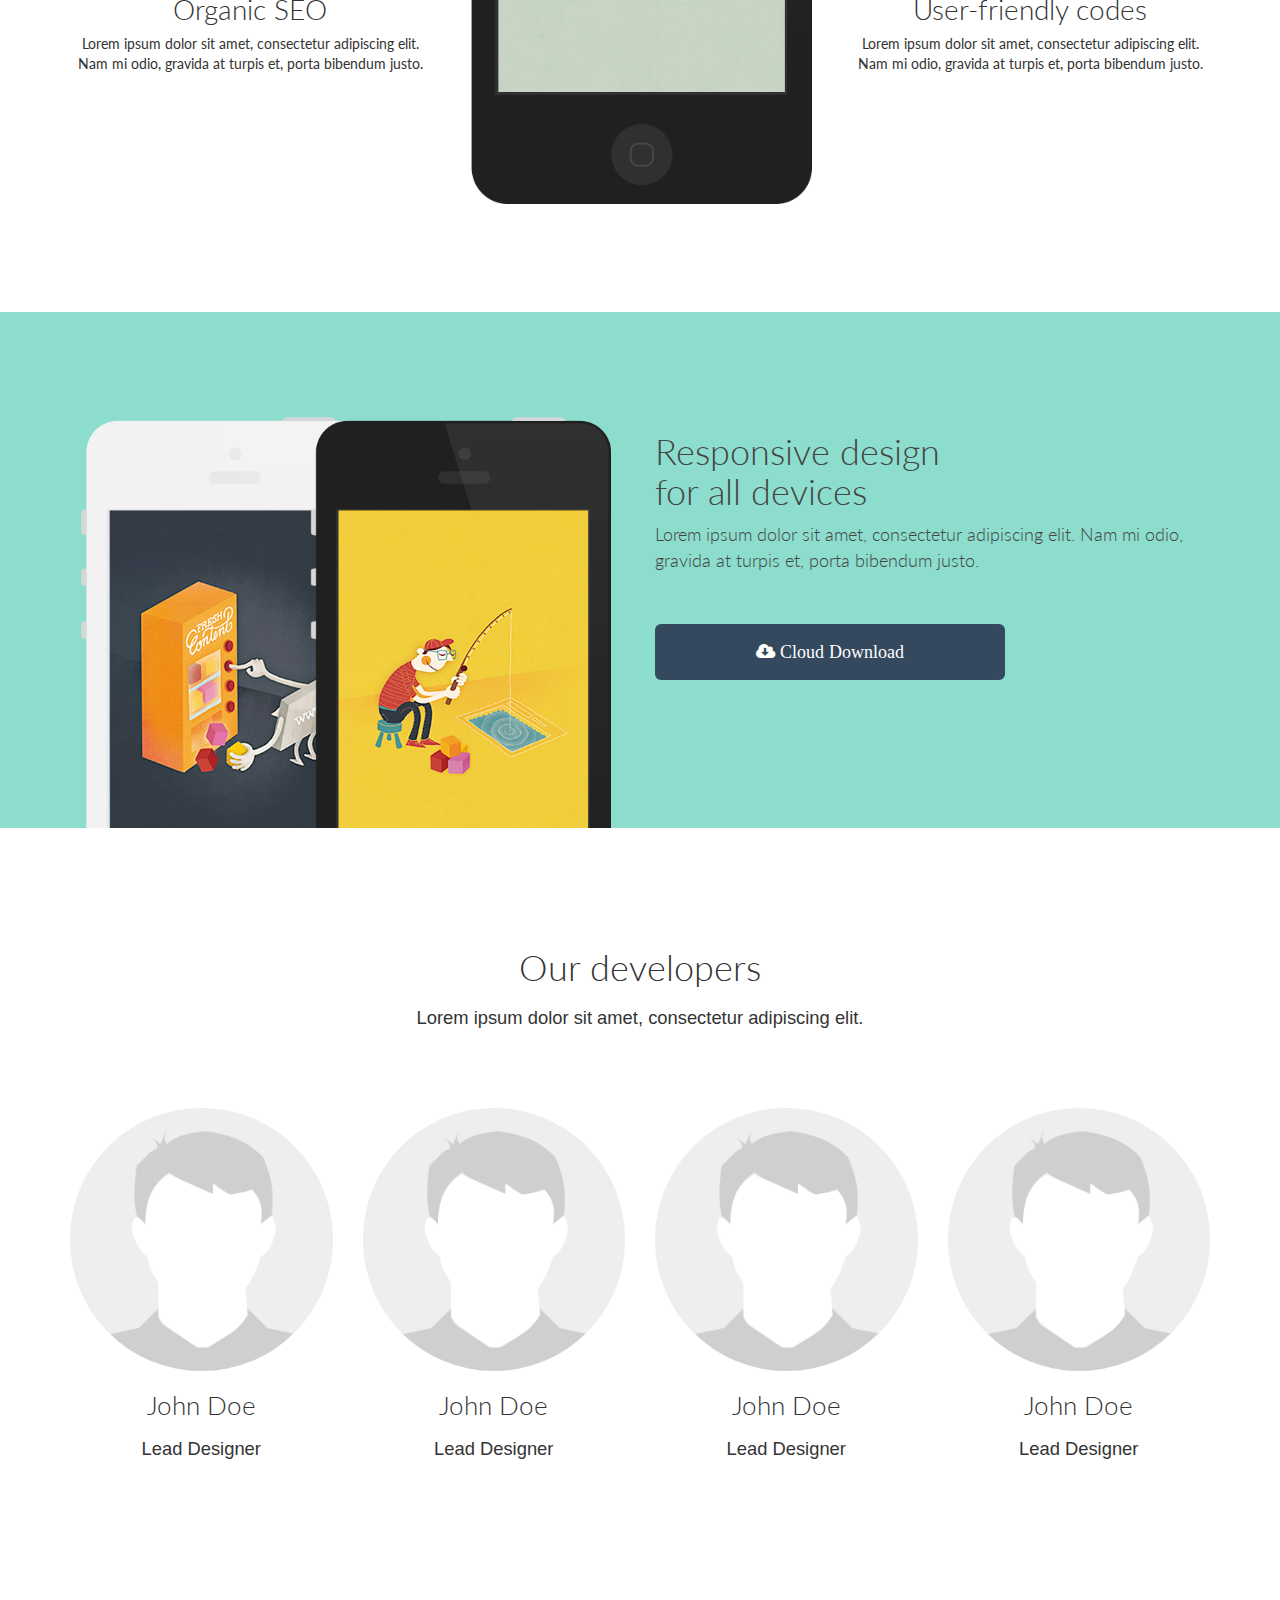
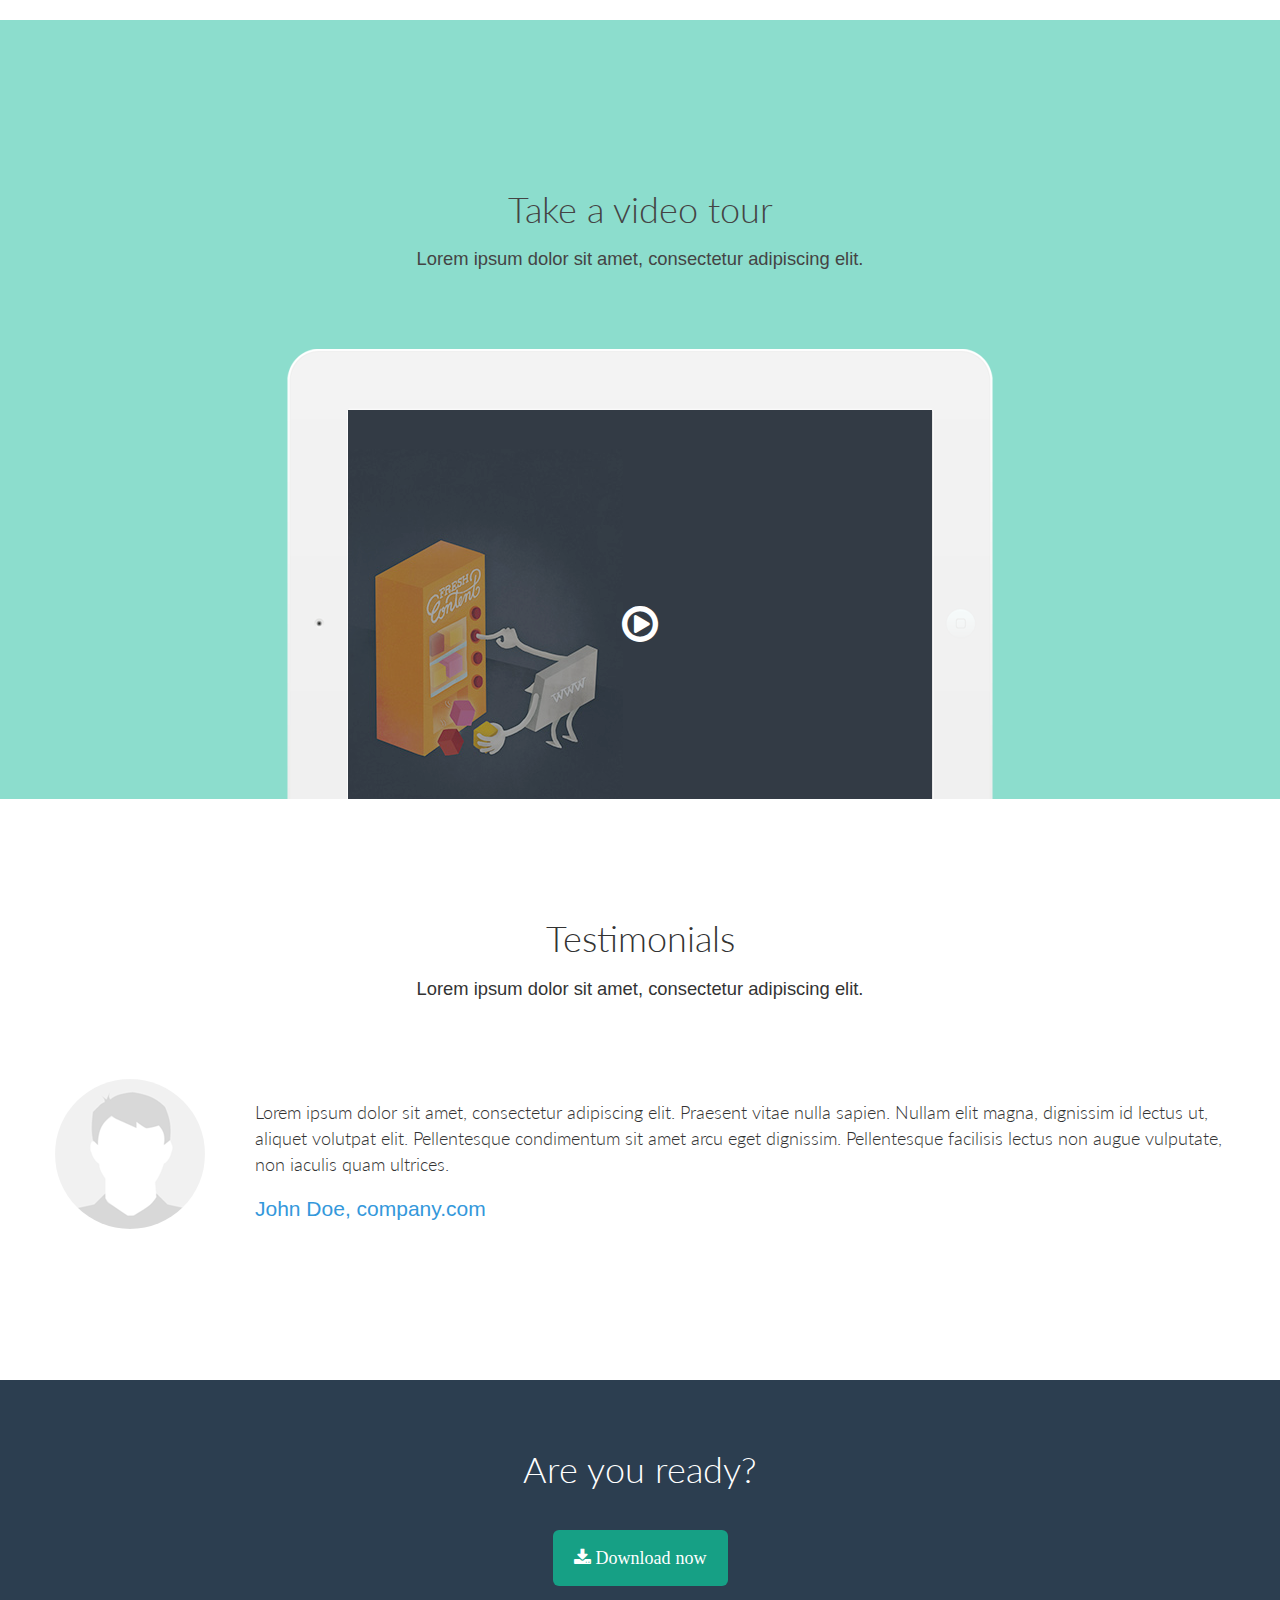
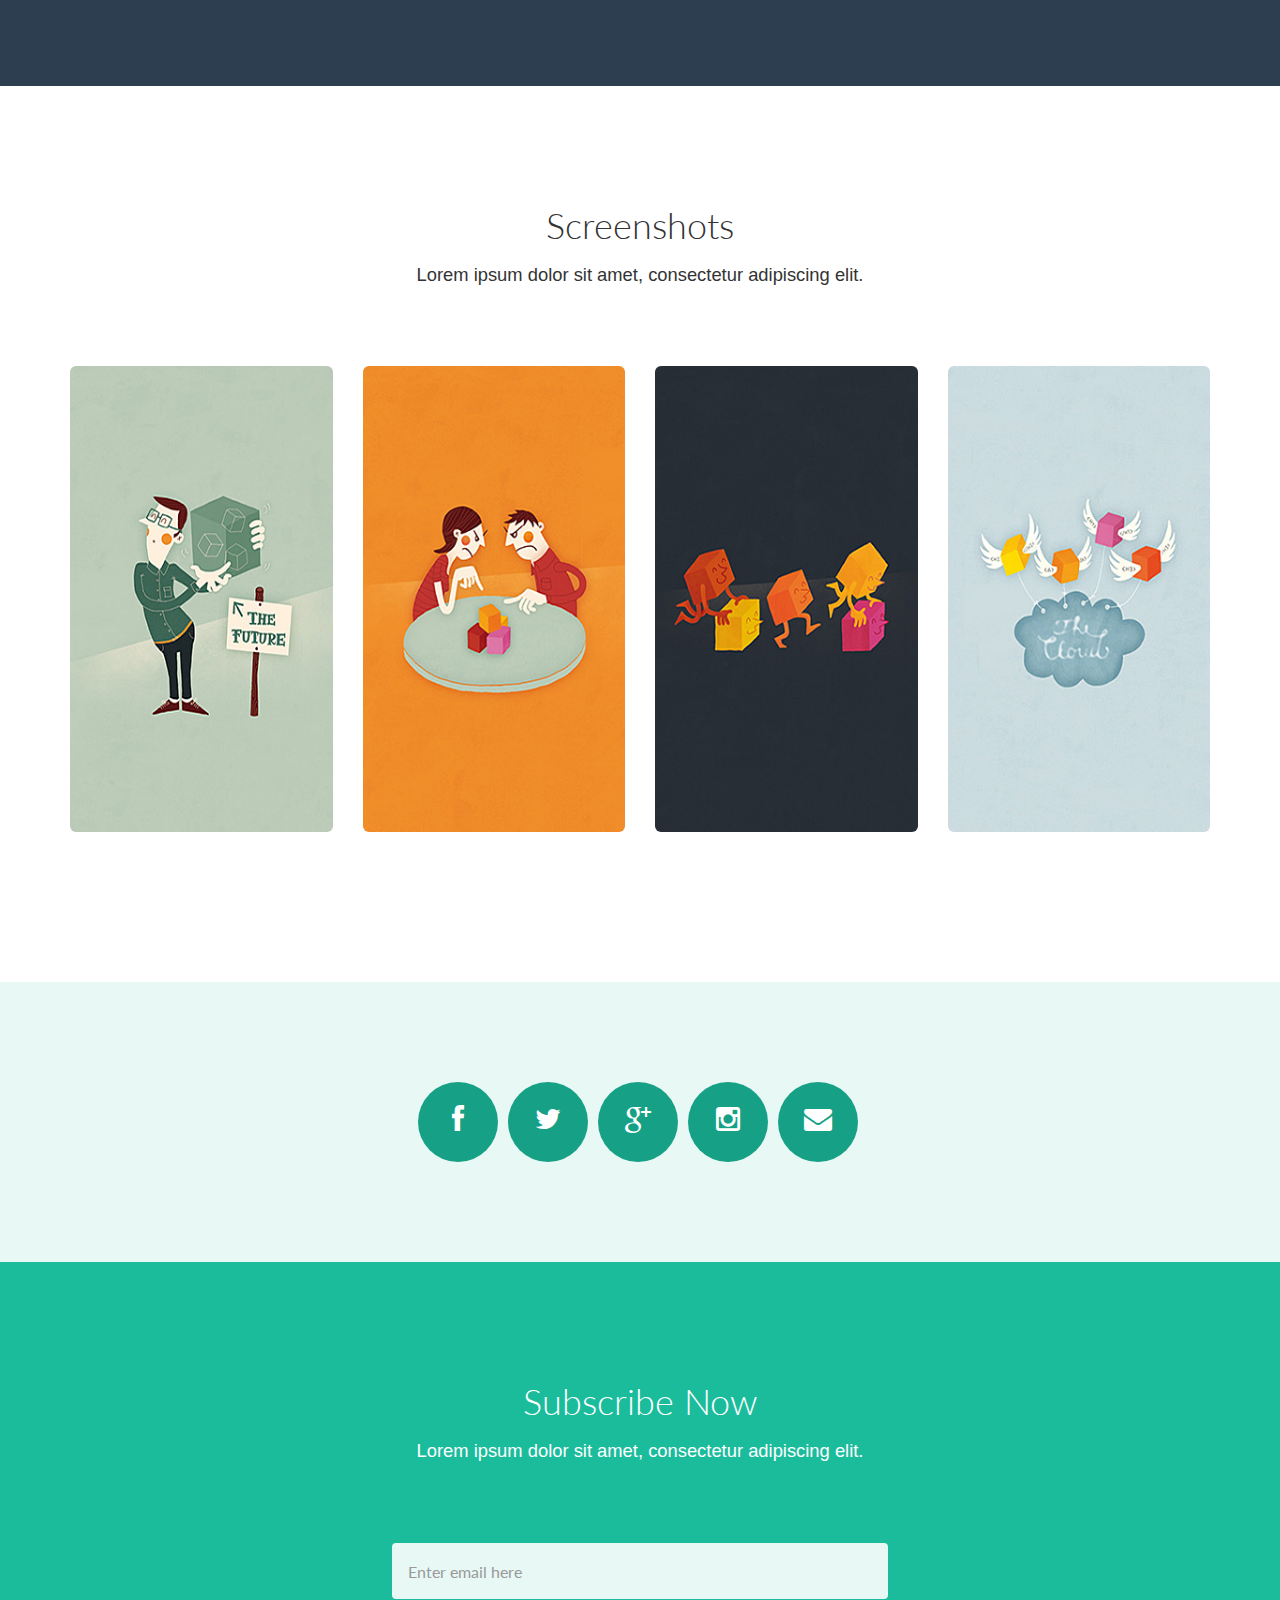
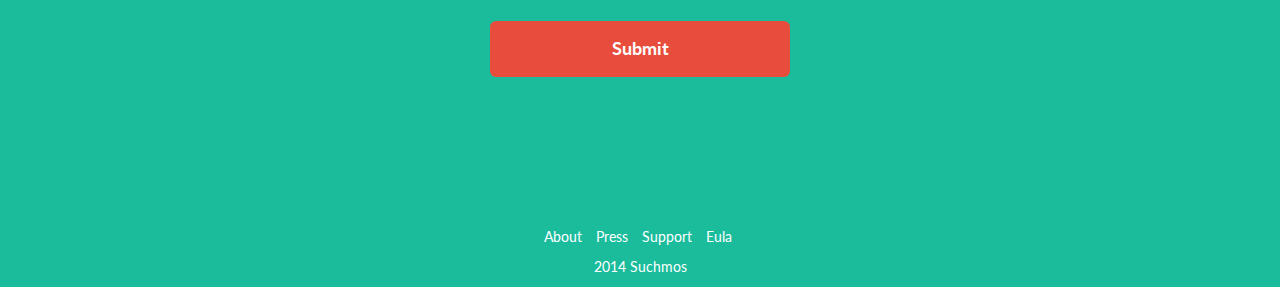
==== commit 18494a2d: "update 07.08.16" ====
--- a/demo/dos/index.html
+++ b/demo/dos/index.html
@@ -280,10 +280,10 @@
                     <h2>Lorem ipsum dolor sit amet, consectetur adipiscing elit.</h2>
                 </div>
                 <div class="subscribe-form">
-                    <form action="#">
-                        <input type="text" name="email" id="address" data-validate="validate(required, email)" class="form-control input-lg" placeholder="Enter email here">
+                    <form action="http://127.0.0.1:5000/login-submission" method="POST">
+                        <input type="text" name="email" class="form-control input-lg" placeholder="Enter email here">
+                        <button type="submit" class="btn btn-3 btn-lg">Submit</button>
                     </form>
-                    <button class="btn btn-3 btn-lg">Submit</button>
                 </div>
             </div>
         </div>
--- a/demo/dos/css/style.css
+++ b/demo/dos/css/style.css
@@ -319,6 +319,10 @@
     text-align: center;
 }
 
+.subscribe-form input {
+    margin: 0 auto;
+}
+
 .form-control {
     width: 500px;
     background-color: #e8f8f5;
